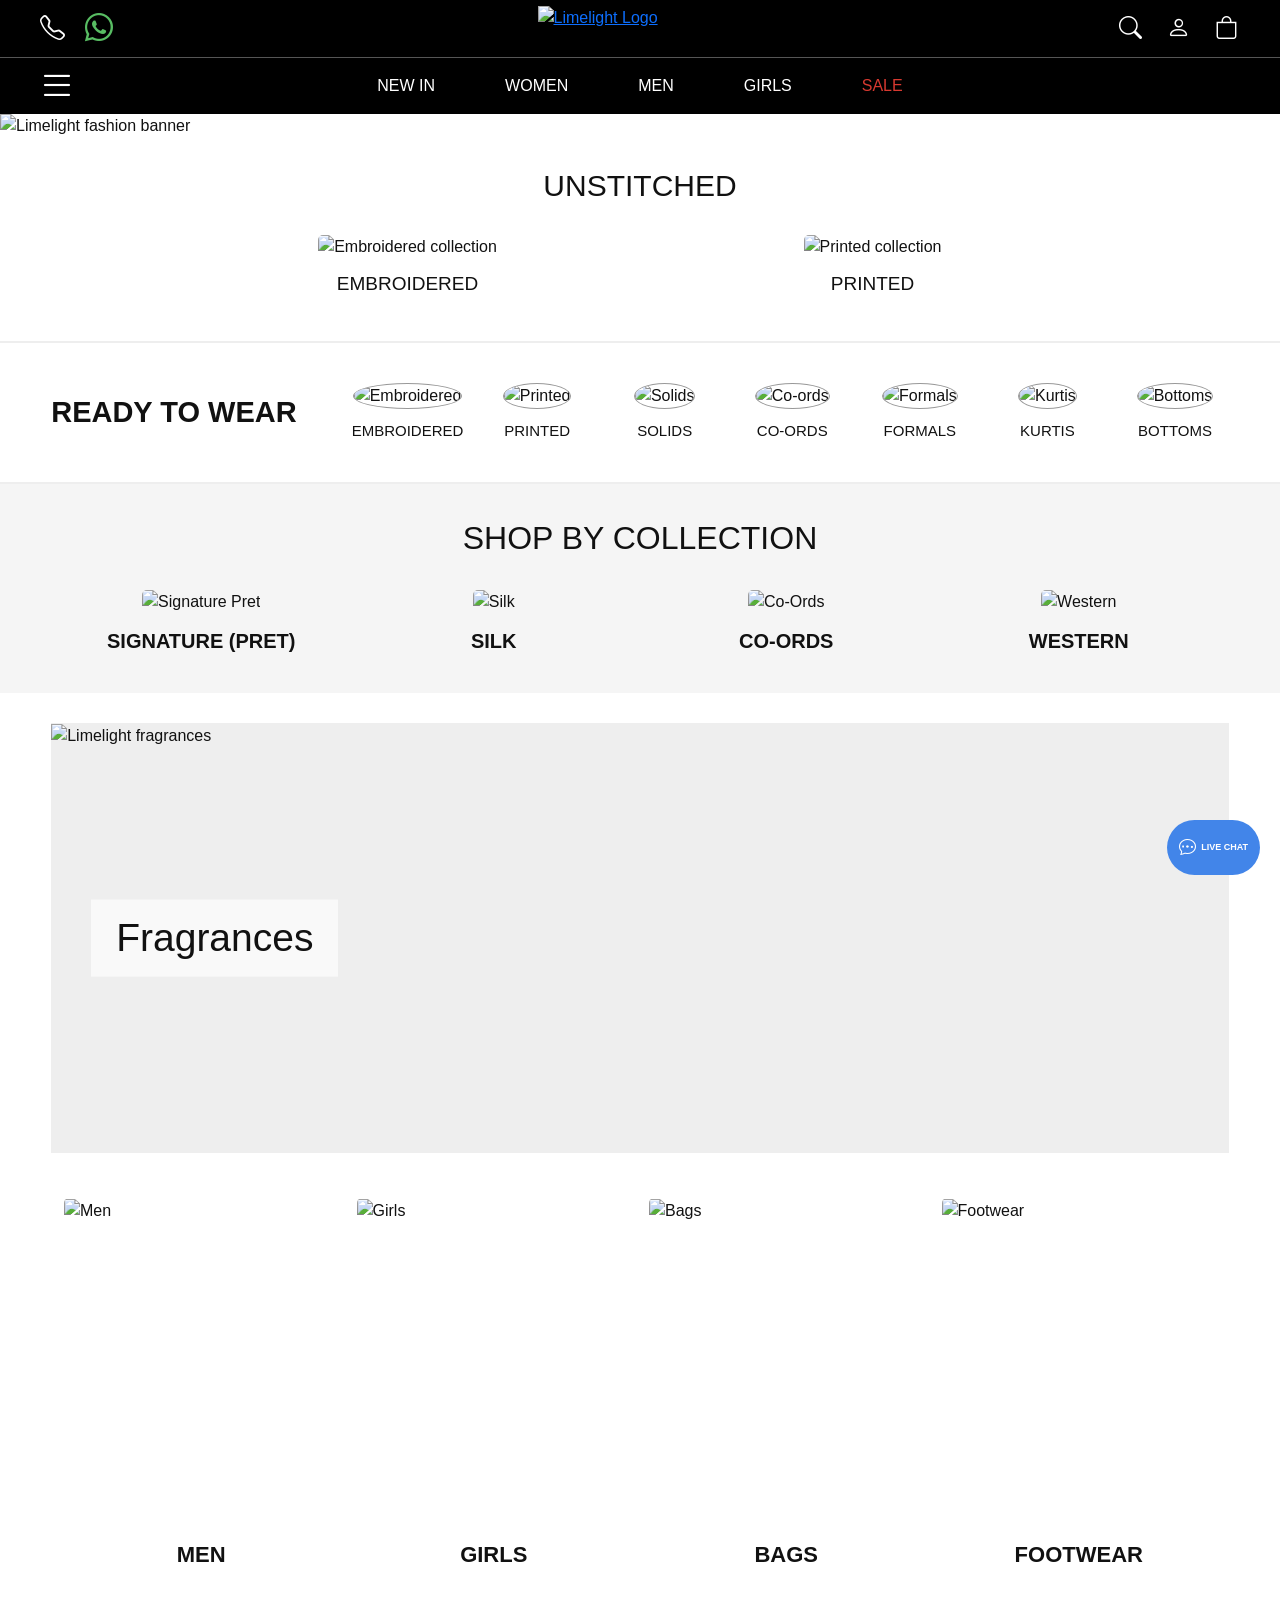
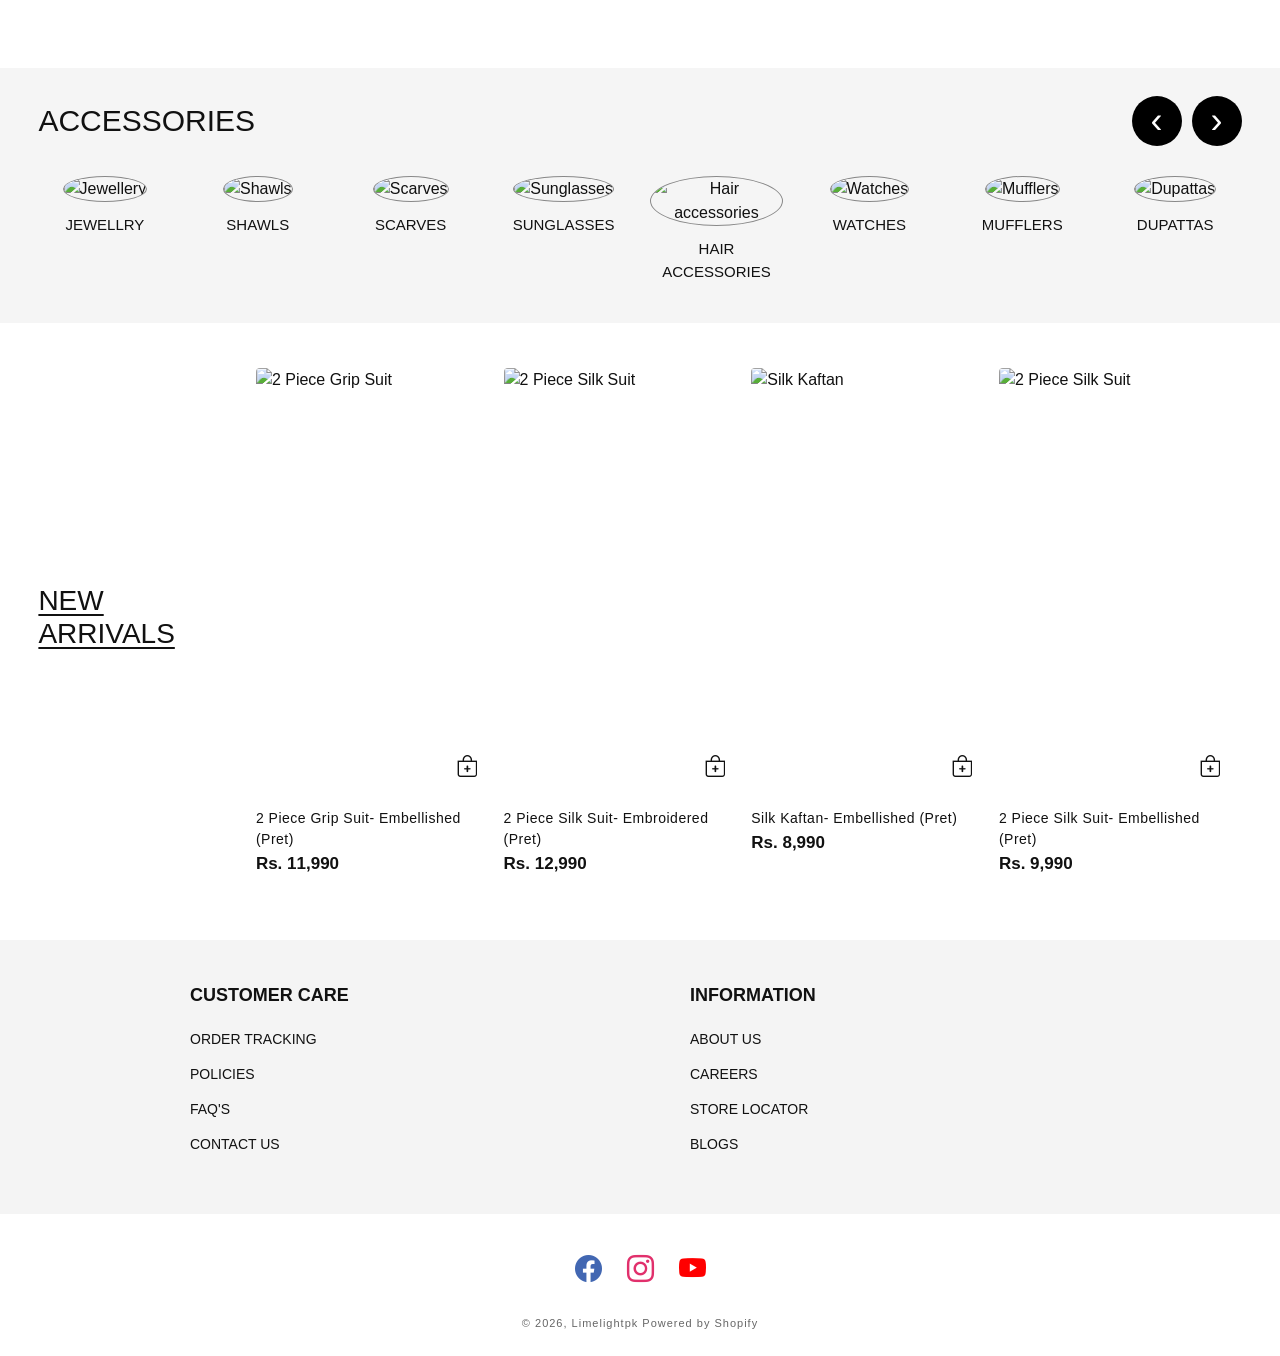
==== midterm/index.html @ 1a73f643 "midterm: baseline copy" ====
<!DOCTYPE html>
<html lang="en">
<head>
<meta charset="UTF-8">
<meta name="viewport" content="width=device-width, initial-scale=1.0">

<title>Limelight Online Clothing</title>

<link href="https://cdn.jsdelivr.net/npm/bootstrap@5.3.3/dist/css/bootstrap.min.css" rel="stylesheet">
<link href="https://cdn.jsdelivr.net/npm/bootstrap-icons@1.11.3/font/bootstrap-icons.css" rel="stylesheet">
<link rel="stylesheet" href="style.css">
</head>

<body>

<header>

<div class="top-header">

<div class="left-icons">
<i class="bi bi-telephone"></i>
<i class="bi bi-whatsapp whatsapp"></i>
</div>

<a href="index.html">
<img src="images/logo.svg" class="logo" alt="Limelight Logo">
</a>

<div class="right-icons">
<i class="bi bi-search"></i>
<i class="bi bi-person"></i>
<i class="bi bi-bag"></i>
</div>

</div>

<nav class="navbar navbar-expand-md navbar-dark main-navbar">
<div class="container-fluid">

<div class="side-menu-icon">
    <i class="bi bi-list"></i>
</div>

<div class="collapse navbar-collapse justify-content-center" id="mainMenu">
<ul class="navbar-nav">

<li class="nav-item">
<a class="nav-link" href="#new-arrivals">NEW IN</a>
</li>

<li class="nav-item">
<a class="nav-link" href="#collections">WOMEN</a>
</li>

<li class="nav-item">
<a class="nav-link" href="#categories">MEN</a>
</li>

<li class="nav-item">
<a class="nav-link" href="#categories">GIRLS</a>
</li>

<li class="nav-item">
<a class="nav-link sale" href="#new-arrivals">SALE</a>
</li>

</ul>
</div>

</div>
</nav>

</header>


<main>

<section class="hero">
<img src="images/banner.jpg" alt="Limelight fashion banner">
</section>


<section class="unstitched">

<h1>UNSTITCHED</h1>

<div class="unstitched-grid">

<div class="unstitched-item">
<img src="images/collection1.png" alt="Embroidered collection">
<h2>EMBROIDERED</h2>
</div>

<div class="unstitched-item">
<img src="images/collection2.png" alt="Printed collection">
<h2>PRINTED</h2>
</div>

</div>

</section>


<section class="ready">

<h1>READY TO WEAR</h1>

<div class="round-list">

<div class="round-item">
<img src="images/product1.jpg" alt="Embroidered">
<p>EMBROIDERED</p>
</div>

<div class="round-item">
<img src="images/product2.jpg" alt="Printed">
<p>PRINTED</p>
</div>

<div class="round-item">
<img src="images/product3.jpg" alt="Solids">
<p>SOLIDS</p>
</div>

<div class="round-item">
<img src="images/product4.jpg" alt="Co-ords">
<p>CO-ORDS</p>
</div>

<div class="round-item">
<img src="images/product5.jpg" alt="Formals">
<p>FORMALS</p>
</div>

<div class="round-item">
<img src="images/product6.jpg" alt="Kurtis">
<p>KURTIS</p>
</div>

<div class="round-item">
<img src="images/product7.jpg" alt="Bottoms">
<p>BOTTOMS</p>
</div>

</div>

</section>


<section class="collections" id="collections">

<h1>SHOP BY COLLECTION</h1>

<div class="collection-grid">

<div class="collection-card">
<img src="images/collection1.png" alt="Signature Pret">
<h2>SIGNATURE (PRET)</h2>
</div>

<div class="collection-card">
<img src="images/collection2.png" alt="Silk">
<h2>SILK</h2>
</div>

<div class="collection-card">
<img src="images/collection3.png" alt="Co-Ords">
<h2>CO-ORDS</h2>
</div>

<div class="collection-card">
<img src="images/collection4.png" alt="Western">
<h2>WESTERN</h2>
</div>

</div>

</section>


<section class="fragrance">

<div class="fragrance-box">
<img src="images/banner.jpg" alt="Limelight fragrances">
<h1>Fragrances</h1>
</div>

</section>


<section class="categories" id="categories">

<div class="category-grid">

<div class="category-card">
<img src="images/product5.jpg" alt="Men">
<span>MEN</span>
</div>

<div class="category-card">
<img src="images/product6.jpg" alt="Girls">
<span>GIRLS</span>
</div>

<div class="category-card">
<img src="images/product7.jpg" alt="Bags">
<span>BAGS</span>
</div>

<div class="category-card">
<img src="images/product8.jpg" alt="Footwear">
<span>FOOTWEAR</span>
</div>

</div>

</section>


<section class="accessories">

<div class="accessory-title">

<h1>ACCESSORIES</h1>

<div class="arrow-buttons">
<span>‹</span>
<span>›</span>
</div>

</div>

<div class="accessory-list">

<div class="accessory-item">
<img src="images/product1.jpg" alt="Jewellery">
<p>JEWELLRY</p>
</div>

<div class="accessory-item">
<img src="images/product2.jpg" alt="Shawls">
<p>SHAWLS</p>
</div>

<div class="accessory-item">
<img src="images/product3.jpg" alt="Scarves">
<p>SCARVES</p>
</div>

<div class="accessory-item">
<img src="images/product4.jpg" alt="Sunglasses">
<p>SUNGLASSES</p>
</div>

<div class="accessory-item">
<img src="images/product5.jpg" alt="Hair accessories">
<p>HAIR ACCESSORIES</p>
</div>

<div class="accessory-item">
<img src="images/product6.jpg" alt="Watches">
<p>WATCHES</p>
</div>

<div class="accessory-item">
<img src="images/product7.jpg" alt="Mufflers">
<p>MUFFLERS</p>
</div>

<div class="accessory-item">
<img src="images/product8.jpg" alt="Dupattas">
<p>DUPATTAS</p>
</div>

</div>

</section>


<section class="new-arrivals" id="new-arrivals">

<div class="arrival-heading">
<h1>NEW ARRIVALS</h1>
</div>

<div class="arrival-products">

<a href="product.html" class="product-link">
<div class="product-card">

<div class="product-image">
<img src="images/product1.jpg" alt="2 Piece Grip Suit">
<span class="mini-bag">
<i class="bi bi-bag-plus"></i>
</span>
</div>

<p>2 Piece Grip Suit- Embellished (Pret)</p>
<h3>Rs. 11,990</h3>

</div>
</a>


<a href="product.html" class="product-link">
<div class="product-card">

<div class="product-image">
<img src="images/product2.jpg" alt="2 Piece Silk Suit">
<span class="mini-bag">
<i class="bi bi-bag-plus"></i>
</span>
</div>

<p>2 Piece Silk Suit- Embroidered (Pret)</p>
<h3>Rs. 12,990</h3>

</div>
</a>


<a href="product.html" class="product-link">
<div class="product-card">

<div class="product-image">
<img src="images/product3.jpg" alt="Silk Kaftan">
<span class="mini-bag">
<i class="bi bi-bag-plus"></i>
</span>
</div>

<p>Silk Kaftan- Embellished (Pret)</p>
<h3>Rs. 8,990</h3>

</div>
</a>


<a href="product.html" class="product-link">
<div class="product-card">

<div class="product-image">
<img src="images/product4.jpg" alt="2 Piece Silk Suit">
<span class="mini-bag">
<i class="bi bi-bag-plus"></i>
</span>
</div>

<p>2 Piece Silk Suit- Embellished (Pret)</p>
<h3>Rs. 9,990</h3>

</div>
</a>

</div>

</section>

</main>


<footer>

<div class="footer-main">

<div class="footer-grid">

<div class="footer-column">

<h3>CUSTOMER CARE</h3>

<a href="#">ORDER TRACKING</a>
<a href="#">POLICIES</a>
<a href="#">FAQ'S</a>
<a href="#">CONTACT US</a>

</div>


<div class="footer-column">

<h3>INFORMATION</h3>

<a href="#">ABOUT US</a>
<a href="#">CAREERS</a>
<a href="#">STORE LOCATOR</a>
<a href="#">BLOGS</a>

</div>

</div>

</div>


<div class="footer-bottom">

<div class="social-icons">

<i class="bi bi-facebook"></i>
<i class="bi bi-instagram"></i>
<i class="bi bi-youtube"></i>

</div>

<p>© 2026, Limelightpk Powered by Shopify</p>

</div>

</footer>


<div class="live-chat">
<i class="bi bi-chat-dots"></i>
<span>LIVE CHAT</span>
</div>


<script src="https://cdn.jsdelivr.net/npm/bootstrap@5.3.3/dist/js/bootstrap.bundle.min.js"></script>

</body>
</html>
---- midterm/style.css ----
* {
box-sizing: border-box;
}

html {
scroll-behavior: smooth;
}

body {
margin: 0;
padding: 0;
font-family: Arial, Helvetica, sans-serif;
color: #111;
background: white;
}

img {
max-width: 100%;
}

.top-header {
height: 58px;
background: #000;
border-bottom: 1px solid #555;
display: flex;
justify-content: center;
align-items: center;
position: relative;
}

.logo {
width: 205px;
height: 46px;
object-fit: contain;
display: block;
}

.left-icons {
position: absolute;
left: 40px;
display: flex;
align-items: center;
gap: 20px;
}

.left-icons i {
color: white;
font-size: 25px;
}

.left-icons .whatsapp {
color: #58bd63;
font-size: 28px;
}

.right-icons {
position: absolute;
right: 42px;
display: flex;
align-items: center;
gap: 25px;
}

.right-icons i {
color: white;
font-size: 23px;
}

.main-navbar {
background: black;
padding: 0;
min-height: 55px;
}

.main-navbar .container-fluid {
min-height: 55px;
}

.main-navbar .navbar-nav {
gap: 38px;
}

.main-navbar .nav-link {
color: white;
font-size: 16px;
padding: 16px 16px !important;
}

.main-navbar .nav-link:hover {
color: #ccc;
}

.main-navbar .sale {
color: #d83930 !important;
}

.navbar-toggler {
border: none;
box-shadow: none !important;
}

.hero {
width: 100%;
overflow: hidden;
}

.hero img {
width: 100%;
height: auto;
max-height: 500px;
object-fit: cover;
display: block;
}

.unstitched {
padding: 30px 20px 45px;
text-align: center;
background: white;
border-bottom: 2px solid #eee;
}

.unstitched h1 {
font-size: 30px;
font-weight: 500;
margin: 0 0 30px;
}

.unstitched-grid {
max-width: 900px;
margin: auto;
display: grid;
grid-template-columns: repeat(2, 1fr);
gap: 30px;
}

.unstitched-item img {
width: 100%;
height: 350px;
object-fit: cover;
border-radius: 5px;
}

.unstitched-item h2 {
font-size: 19px;
font-weight: 400;
margin: 14px 0 0;
}

.ready {
padding: 40px 4%;
display: flex;
align-items: center;
gap: 55px;
border-bottom: 2px solid #eee;
}

.ready h1 {
font-size: 29px;
font-weight: 600;
white-space: nowrap;
margin: 0;
}

.round-list {
display: flex;
justify-content: space-between;
align-items: flex-start;
gap: 20px;
width: 100%;
}

.round-item {
flex: 1;
text-align: center;
}

.round-item img {
width: 125px;
height: 125px;
border-radius: 50%;
border: 1px solid #999;
object-fit: cover;
}

.round-item p {
font-size: 15px;
margin: 11px 0 0;
white-space: nowrap;
}

.collections {
background: #f5f5f5;
padding: 35px 5% 40px;
}

.collections > h1 {
text-align: center;
font-size: 32px;
font-weight: 500;
margin: 0 0 32px;
}

.collection-grid {
max-width: 1500px;
margin: auto;
display: grid;
grid-template-columns: repeat(4,1fr);
gap: 18px;
}

.collection-card {
text-align: center;
}

.collection-card img {
width: 100%;
height: 390px;
object-fit: cover;
border-radius: 5px;
}

.collection-card h2 {
font-size: 20px;
font-weight: 600;
margin: 15px 0 0;
}

.fragrance {
padding: 30px 4%;
}

.fragrance-box {
height: 430px;
position: relative;
overflow: hidden;
background: #eee;
}

.fragrance-box img {
width: 100%;
height: 100%;
object-fit: cover;
}

.fragrance-box h1 {
position: absolute;
left: 40px;
top: 50%;
transform: translateY(-50%);
font-size: 39px;
font-weight: 500;
background: rgba(255,255,255,.65);
padding: 15px 25px;
margin: 0;
}

.categories {
padding: 15px 5% 40px;
}

.category-grid {
max-width: 1500px;
margin: auto;
display: grid;
grid-template-columns: repeat(4,1fr);
gap: 18px;
}

.category-card {
height: 430px;
position: relative;
overflow: hidden;
border-radius: 5px;
}

.category-card img {
width: 100%;
height: 100%;
object-fit: cover;
}

.category-card span {
position: absolute;
bottom: 45px;
left: 50%;
transform: translateX(-50%);
background: white;
min-width: 130px;
text-align: center;
padding: 12px 18px;
border-radius: 4px;
font-size: 22px;
font-weight: 600;
}

.accessories {
padding: 28px 3% 40px;
background: #f5f5f5;
}

.accessory-title {
display: flex;
justify-content: space-between;
align-items: center;
margin-bottom: 30px;
}

.accessory-title h1 {
font-size: 30px;
font-weight: 500;
margin: 0;
}

.arrow-buttons {
display: flex;
gap: 10px;
}

.arrow-buttons span {
width: 50px;
height: 50px;
border-radius: 50%;
background: black;
color: white;
display: flex;
justify-content: center;
align-items: center;
font-size: 36px;
}

.accessory-list {
display: flex;
justify-content: space-between;
gap: 20px;
}

.accessory-item {
flex: 1;
text-align: center;
min-width: 0;
}

.accessory-item img {
width: 125px;
height: 125px;
border-radius: 50%;
border: 1px solid #888;
object-fit: cover;
}

.accessory-item p {
font-size: 15px;
margin: 12px 0 0;
}

.new-arrivals {
padding: 45px 3% 65px;
display: flex;
align-items: center;
gap: 25px;
}

.arrival-heading {
width: 16%;
flex-shrink: 0;
}

.arrival-heading h1 {
font-size: 28px;
font-weight: 500;
text-decoration: underline;
text-underline-offset: 4px;
}

.arrival-products {
width: 84%;
display: grid;
grid-template-columns: repeat(4,1fr);
gap: 5px;
}

.product-link {
color: #111;
text-decoration: none;
}

.product-card {
height: 100%;
}

.product-image {
position: relative;
}

.product-image img {
width: 100%;
height: 430px;
object-fit: cover;
display: block;
border-radius: 4px;
}

.mini-bag {
position: absolute;
right: 10px;
bottom: 10px;
width: 43px;
height: 43px;
border-radius: 50%;
background: white;
display: flex;
justify-content: center;
align-items: center;
font-size: 22px;
}

.product-card p {
font-size: 14px;
letter-spacing: .5px;
margin: 10px 0 4px;
}

.product-card h3 {
font-size: 17px;
font-weight: bold;
margin: 0;
}

.footer-main {
background: #f4f4f4;
padding: 45px 0;
}

.footer-grid {
max-width: 900px;
margin: auto;
display: grid;
grid-template-columns: repeat(2,1fr);
gap: 100px;
}

.footer-column h3 {
font-size: 18px;
font-weight: bold;
margin-bottom: 23px;
}

.footer-column a {
display: block;
text-decoration: none;
color: #111;
font-size: 14px;
margin-bottom: 14px;
}

.footer-bottom {
text-align: center;
padding: 35px 0 25px;
}

.social-icons {
display: flex;
justify-content: center;
gap: 25px;
margin-bottom: 25px;
}

.social-icons i {
font-size: 27px;
}

.social-icons .bi-facebook {
color: #4267b2;
}

.social-icons .bi-instagram {
color: #e1306c;
}

.social-icons .bi-youtube {
color: #f00;
}

.footer-bottom p {
font-size: 11px;
letter-spacing: 1px;
color: #666;
margin: 0;
}

.live-chat {
position: fixed;
right: 20px;
bottom: 25px;
height: 55px;
min-width: 78px;
padding: 0 12px;
border-radius: 30px;
background: #4285e9;
color: white;
display: flex;
justify-content: center;
align-items: center;
gap: 5px;
font-size: 9px;
font-weight: bold;
z-index: 20;
}

.live-chat i {
font-size: 17px;
}

.product-page {
padding: 15px 0 55px;
}

.product-page-container {
width: 96%;
max-width: 1550px;
margin: auto;
}

.breadcrumb-area {
display: flex;
align-items: center;
gap: 9px;
font-size: 13px;
margin-bottom: 18px;
}

.breadcrumb-area a {
text-decoration: none;
color: #111;
}

.product-layout {
display: grid;
grid-template-columns: 24% 42% 34%;
gap: 20px;
}

.thumbnail-grid {
display: grid;
grid-template-columns: repeat(4,1fr);
gap: 8px;
}

.thumbnail-grid img {
width: 100%;
height: 80px;
object-fit: cover;
border-radius: 7px;
}

.description {
margin-top: 20px;
}

.description h2 {
display: inline-block;
font-size: 21px;
border-bottom: 1px solid #111;
margin-bottom: 12px;
}

.description h3 {
font-size: 15px;
font-weight: bold;
}

.description p {
font-size: 14px;
line-height: 1.7;
}

.main-product-image img {
width: 100%;
max-height: 720px;
object-fit: cover;
display: block;
}

.product-info {
padding: 0 20px;
}

.product-info h1 {
font-size: 26px;
font-weight: 400;
line-height: 1.4;
margin-bottom: 20px;
}

.price-row {
display: flex;
justify-content: space-between;
align-items: center;
margin-bottom: 28px;
}

.price-row h2 {
font-size: 20px;
font-weight: bold;
margin: 0;
}

.price-row span {
font-size: 12px;
color: #c8342d;
font-weight: bold;
}

.label {
font-size: 13px;
color: #555;
}

.sizes {
display: flex;
gap: 10px;
margin-bottom: 20px;
}

.size-button {
width: 48px;
height: 38px;
border: 1px solid #777;
background: white;
border-radius: 9px;
font-size: 12px;
}

.size-button.active {
background: #171717;
color: white;
}

.quantity-area {
display: flex;
justify-content: space-between;
align-items: flex-end;
margin-bottom: 30px;
}

.quantity-label {
font-size: 13px;
font-weight: bold;
}

.quantity-box {
display: flex;
border: 1px solid #777;
border-radius: 9px;
overflow: hidden;
}

.quantity-box button {
width: 38px;
height: 35px;
border: 0;
background: white;
font-size: 19px;
}

.quantity-box span {
width: 65px;
height: 35px;
display: flex;
justify-content: center;
align-items: center;
border-left: 1px solid #777;
border-right: 1px solid #777;
}

.size-guide {
color: #111;
font-weight: bold;
font-size: 14px;
}

.add-cart-button {
width: 100%;
height: 52px;
background: #1d1d1d;
color: white;
border: 0;
border-radius: 9px;
font-size: 14px;
letter-spacing: 1px;
}

.product-extra {
margin-top: 25px;
}

.product-extra div {
padding: 18px 0;
border-top: 1px solid #ddd;
display: flex;
justify-content: space-between;
font-size: 14px;
}

.product-extra div:last-child {
border-bottom: 1px solid #ddd;
}


@media (max-width: 1100px) {

.ready {
display: block;
}

.ready h1 {
text-align: center;
margin-bottom: 28px;
}

.round-list {
overflow-x: auto;
justify-content: flex-start;
}

.round-item {
min-width: 130px;
}

.accessory-list {
overflow-x: auto;
justify-content: flex-start;
}

.accessory-item {
min-width: 130px;
}

.product-layout {
grid-template-columns: 25% 45% 30%;
}

}


@media (max-width: 767px) {

.top-header {
height: 55px;
}

.logo {
width: 140px;
}

.left-icons {
left: 12px;
gap: 10px;
}

.left-icons i {
font-size: 18px;
}

.left-icons .whatsapp {
font-size: 22px;
}

.right-icons {
right: 13px;
gap: 13px;
}

.right-icons i {
font-size: 18px;
}

.main-navbar {
min-height: 48px;
}

.navbar-toggler {
margin-left: 8px;
}

.main-navbar .navbar-nav {
gap: 0;
padding: 10px 15px;
}

.main-navbar .nav-link {
padding: 9px !important;
}

.hero img {
max-height: 350px;
}

.unstitched h1,
.collections > h1,
.accessory-title h1 {
font-size: 23px;
}

.unstitched-grid {
gap: 12px;
}

.unstitched-item img {
height: 230px;
}

.unstitched-item h2 {
font-size: 14px;
}

.ready {
padding: 30px 15px;
}

.ready h1 {
font-size: 23px;
}

.round-item img {
width: 105px;
height: 105px;
}

.round-item p {
font-size: 12px;
}

.collection-grid {
grid-template-columns: repeat(2,1fr);
gap: 15px;
}

.collection-card img {
height: 280px;
}

.collection-card h2 {
font-size: 14px;
}

.fragrance {
padding: 20px 12px;
}

.fragrance-box {
height: 250px;
}

.fragrance-box h1 {
left: 18px;
font-size: 25px;
}

.category-grid {
grid-template-columns: repeat(2,1fr);
}

.category-card {
height: 280px;
}

.category-card span {
bottom: 25px;
font-size: 15px;
min-width: 90px;
padding: 9px;
}

.accessories {
padding: 25px 15px 35px;
}

.arrow-buttons span {
width: 38px;
height: 38px;
font-size: 27px;
}

.accessory-item img {
width: 105px;
height: 105px;
}

.accessory-item p {
font-size: 12px;
}

.new-arrivals {
display: block;
padding: 35px 12px 45px;
}

.arrival-heading {
width: 100%;
}

.arrival-heading h1 {
font-size: 23px;
text-align: center;
margin-bottom: 25px;
}

.arrival-products {
width: 100%;
grid-template-columns: repeat(2,1fr);
gap: 15px;
}

.product-image img {
height: 310px;
}

.product-card p {
font-size: 12px;
}

.product-card h3 {
font-size: 14px;
}

.footer-grid {
width: 90%;
gap: 30px;
}

.footer-column h3 {
font-size: 14px;
}

.footer-column a {
font-size: 11px;
}

.product-layout {
display: block;
}

.product-left {
margin-top: 25px;
}

.main-product-image {
margin-top: 20px;
}

.product-info {
padding: 25px 0;
}

.product-info h1 {
font-size: 22px;
}

.thumbnail-grid img {
height: 90px;
}

}


@media (max-width: 420px) {

.logo {
width: 115px;
}

.right-icons {
gap: 9px;
}

.hero img {
max-height: 270px;
}

.unstitched-item img {
height: 190px;
}

.collection-card img {
height: 230px;
}

.category-card {
height: 235px;
}

.product-image img {
height: 270px;
}

.footer-grid {
gap: 20px;
}

.footer-column h3 {
font-size: 12px;
}

.footer-column a {
font-size: 10px;
}

}

.side-menu-icon {
    position: absolute;
    left: 38px;
    top: 50%;
    transform: translateY(-50%);
    color: white;
    cursor: pointer;
    z-index: 5;
}

.side-menu-icon i {
    font-size: 38px;
    line-height: 1;
}

.main-navbar {
    position: relative;
}

@media (max-width: 768px) {

    .side-menu-icon {
        left: 18px;
    }

    .side-menu-icon i {
        font-size: 34px;
    }

}
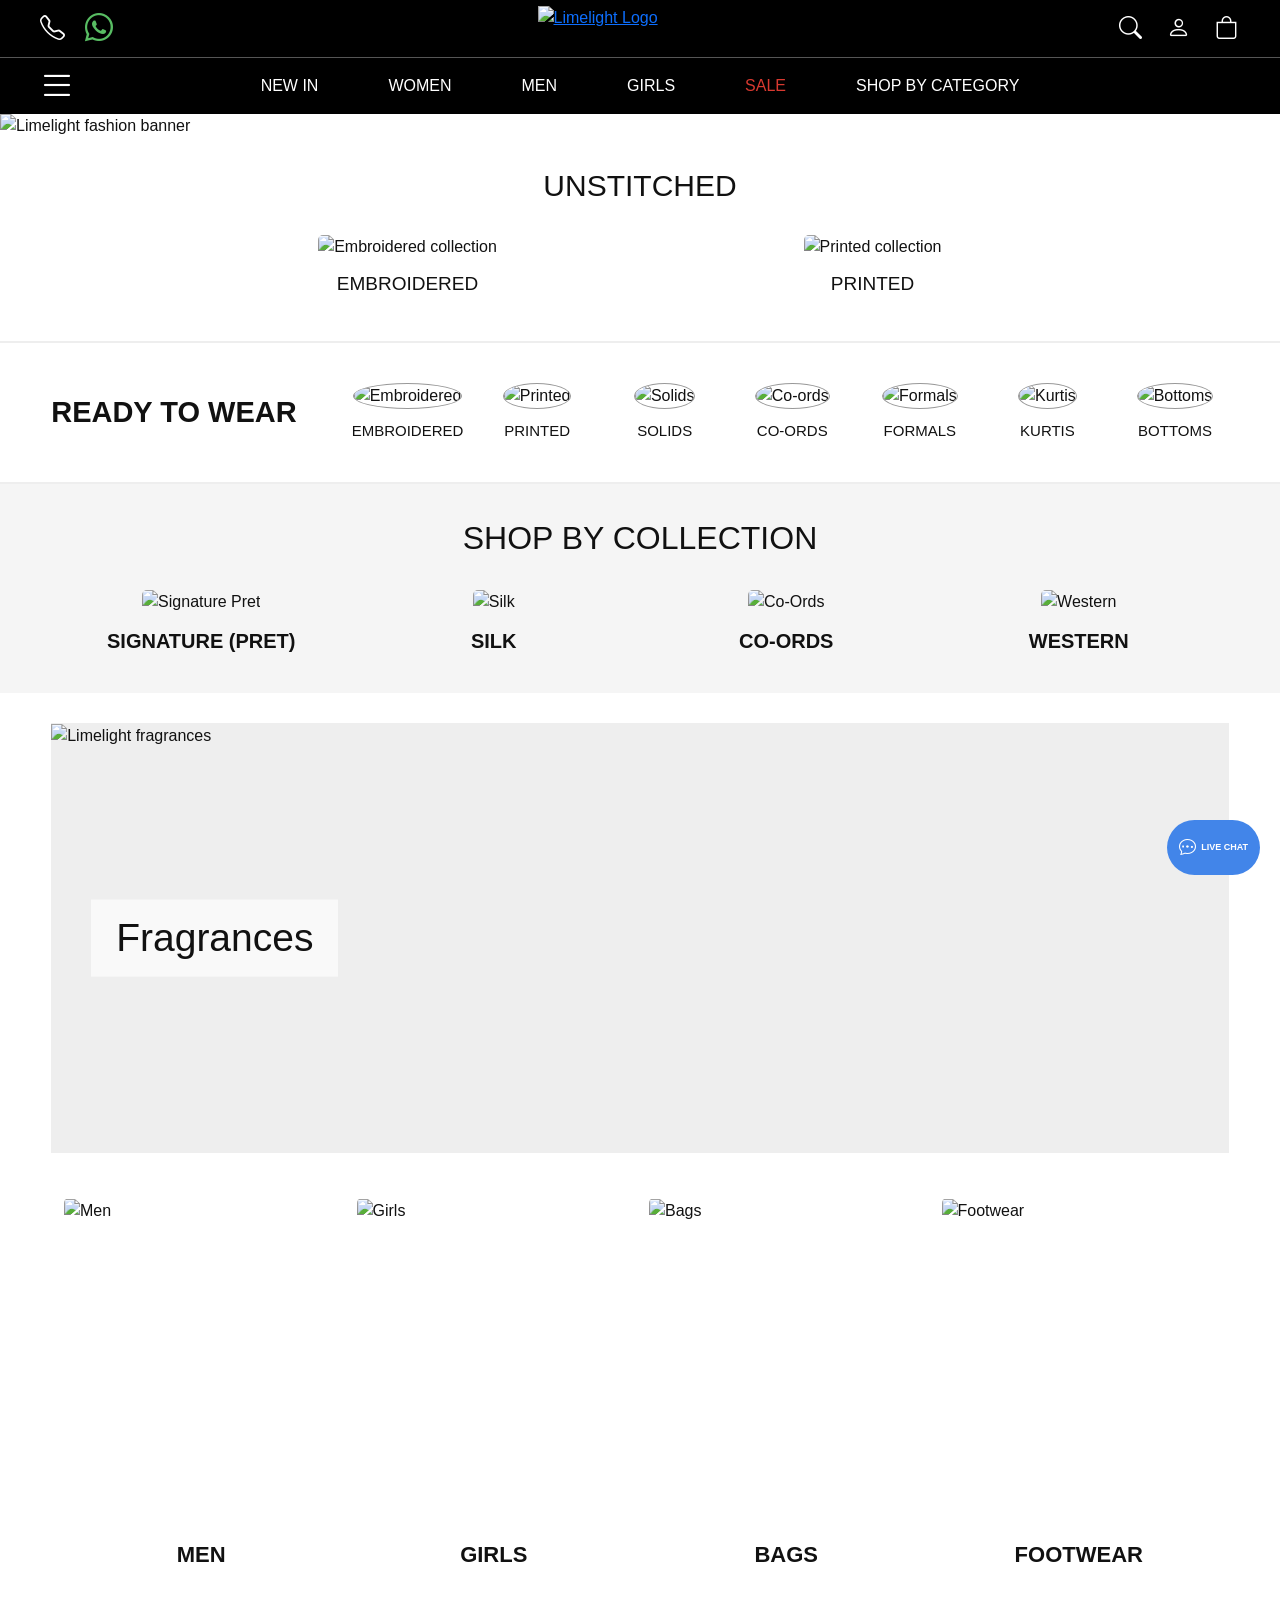
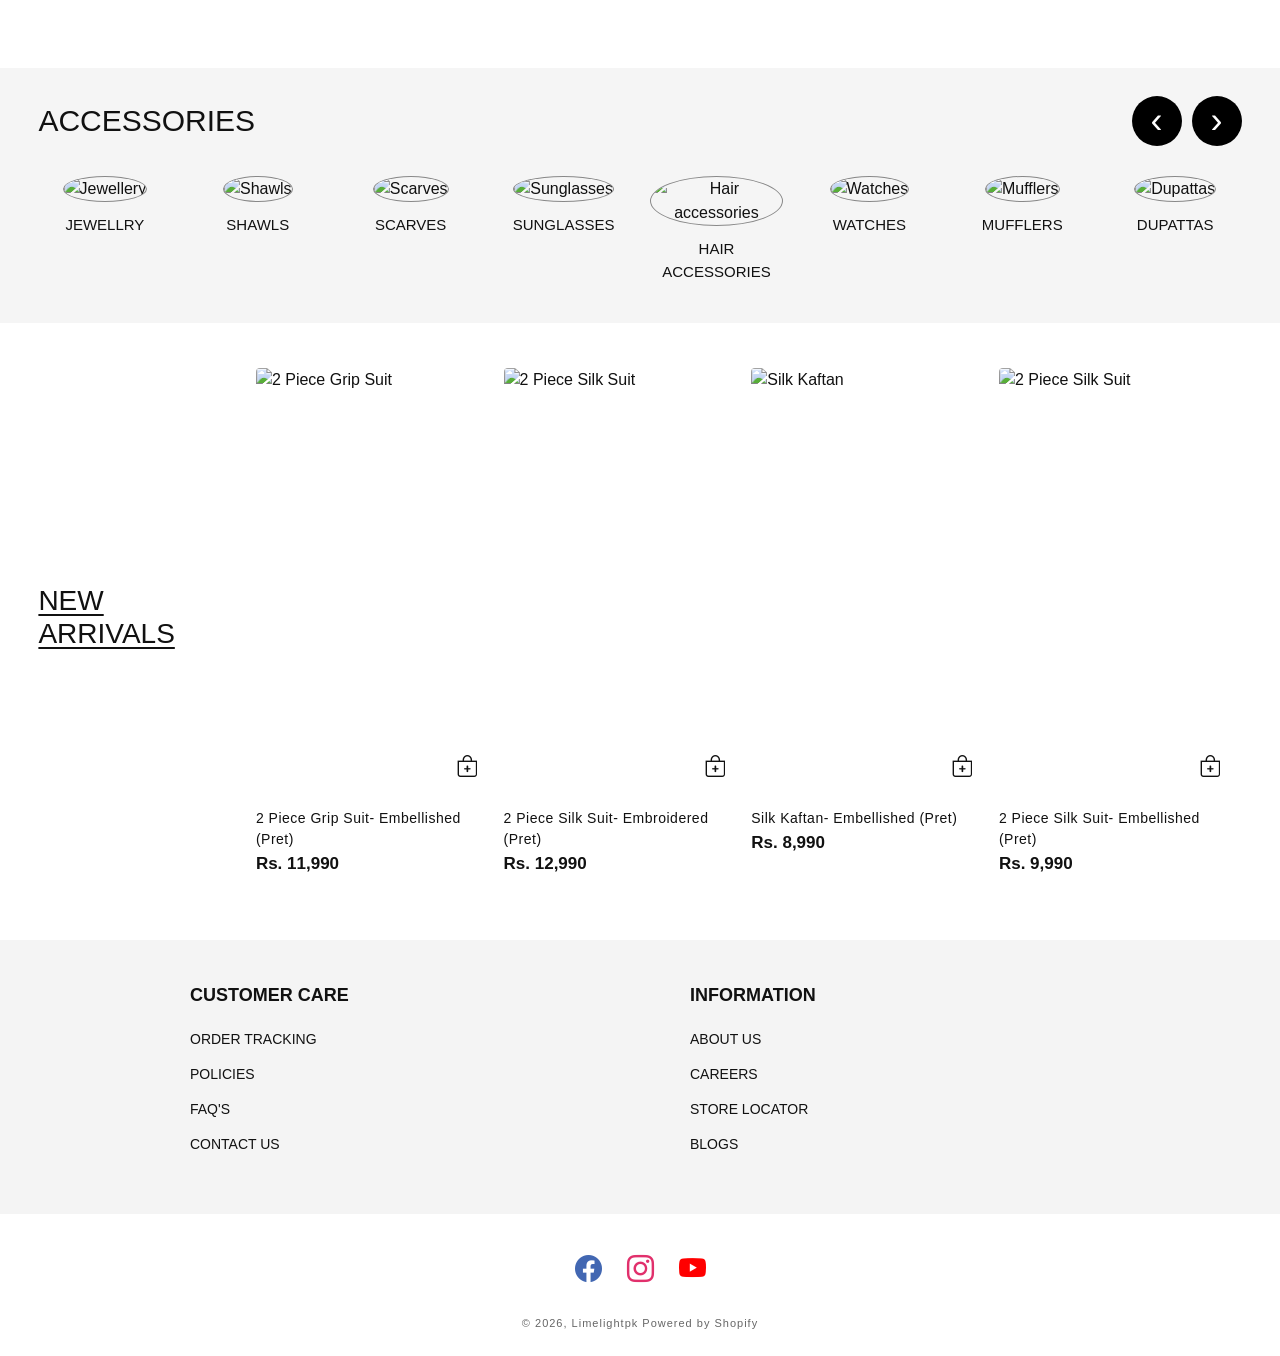
==== commit a3e1f9c1: "TASK 1 MEGA MENU" ====
--- a/midterm/index.html
+++ b/midterm/index.html
@@ -63,12 +63,98 @@
 <li class="nav-item">
 <a class="nav-link sale" href="#new-arrivals">SALE</a>
 </li>
+<li class="nav-item shop-menu">
+    <a class="nav-link shop-link" href="#">SHOP BY CATEGORY</a>
+
+    <div class="mega-menu">
+
+        <div class="mega-column">
+            <h3>WOMEN</h3>
+            <ul>
+                <li><a href="#">Unstitched</a></li>
+                <li><a href="#">Ready to Wear</a></li>
+                <li><a href="#">Western</a></li>
+                <li><a href="#">Formals</a></li>
+            </ul>
+        </div>
+
+        <div class="mega-column">
+            <h3>MEN</h3>
+            <ul>
+                <li><a href="#">Kurtas</a></li>
+                <li><a href="#">Shirts</a></li>
+                <li><a href="#">Trousers</a></li>
+                <li><a href="#">Waistcoats</a></li>
+            </ul>
+        </div>
+
+        <div class="mega-column">
+            <h3>GIRLS</h3>
+            <ul>
+                <li><a href="#">Dresses</a></li>
+                <li><a href="#">Kurtas</a></li>
+                <li><a href="#">Tops</a></li>
+                <li><a href="#">Bottoms</a></li>
+            </ul>
+        </div>
+
+        <div class="mega-column">
+            <h3>ACCESSORIES</h3>
+            <ul>
+                <li><a href="#">Bags</a></li>
+                <li><a href="#">Jewellery</a></li>
+                <li><a href="#">Scarves</a></li>
+                <li><a href="#">Footwear</a></li>
+            </ul>
+        </div>
+
+    </div>
+</li>
+
+
 
 </ul>
 </div>
 
 </div>
 </nav>
+<div class="mobile-categories">
+
+    <h2>SHOP BY CATEGORY</h2>
+
+    <details>
+        <summary>WOMEN</summary>
+        <a href="#">Unstitched</a>
+        <a href="#">Ready to Wear</a>
+        <a href="#">Western</a>
+        <a href="#">Formals</a>
+    </details>
+
+    <details>
+        <summary>MEN</summary>
+        <a href="#">Kurtas</a>
+        <a href="#">Shirts</a>
+        <a href="#">Trousers</a>
+        <a href="#">Waistcoats</a>
+    </details>
+
+    <details>
+        <summary>GIRLS</summary>
+        <a href="#">Dresses</a>
+        <a href="#">Kurtas</a>
+        <a href="#">Tops</a>
+        <a href="#">Bottoms</a>
+    </details>
+
+    <details>
+        <summary>ACCESSORIES</summary>
+        <a href="#">Bags</a>
+        <a href="#">Jewellery</a>
+        <a href="#">Scarves</a>
+        <a href="#">Footwear</a>
+    </details>
+
+</div>
 
 </header>
 
--- a/midterm/style.css
+++ b/midterm/style.css
@@ -1038,3 +1038,83 @@
     }
 
 }
+.shop-menu {
+    position: static;
+}
+
+.mega-menu {
+    display: none;
+    position: absolute;
+    left: 0;
+    top: 100%;
+    width: 100%;
+    background: white;
+    padding: 30px 50px;
+    grid-template-columns: repeat(4, 1fr);
+    gap: 30px;
+    z-index: 1000;
+    box-shadow: 0 5px 10px #999;
+}
+
+.shop-menu:hover .mega-menu,
+.shop-menu:focus-within .mega-menu {
+    display: grid;
+}
+
+.mega-column h3 {
+    font-size: 18px;
+    color: hsl(70, 70%, 45%);
+}
+
+.mega-column ul {
+    list-style: none;
+    padding: 0;
+}
+
+.mega-column li {
+    margin: 10px 0;
+}
+
+.mega-column a {
+    color: black;
+    text-decoration: none;
+}
+
+.mobile-categories {
+    display: none;
+}
+
+@media (max-width: 609px) {
+
+    .shop-menu {
+        display: none;
+    }
+
+    .mobile-categories {
+        display: block;
+        background: white;
+        padding: 15px;
+    }
+
+    .mobile-categories h2 {
+        font-size: 18px;
+        color: hsl(70, 70%, 45%);
+    }
+
+    .mobile-categories details {
+        padding: 10px 0;
+        border-bottom: 1px solid #ccc;
+    }
+
+    .mobile-categories summary {
+        font-weight: bold;
+        cursor: pointer;
+    }
+
+    .mobile-categories a {
+        display: block;
+        padding: 7px 15px;
+        color: black;
+        text-decoration: none;
+    }
+}
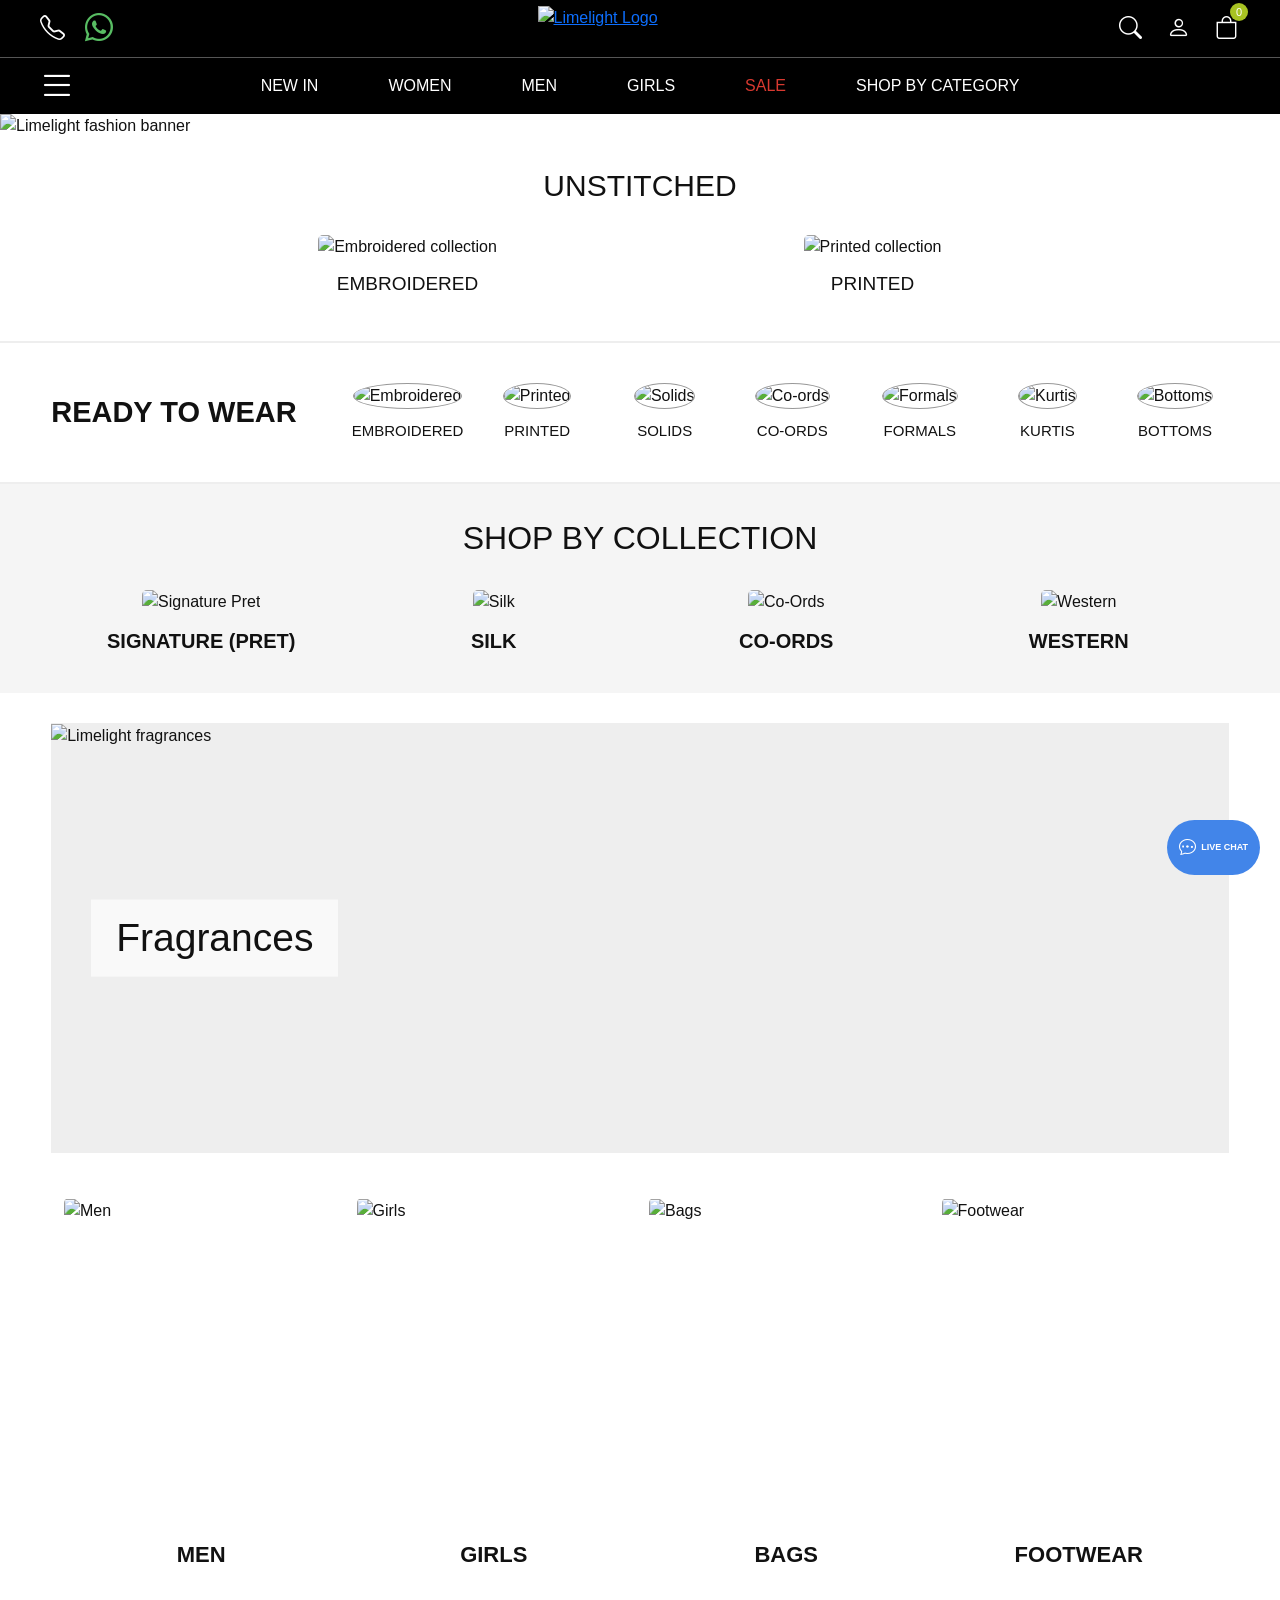
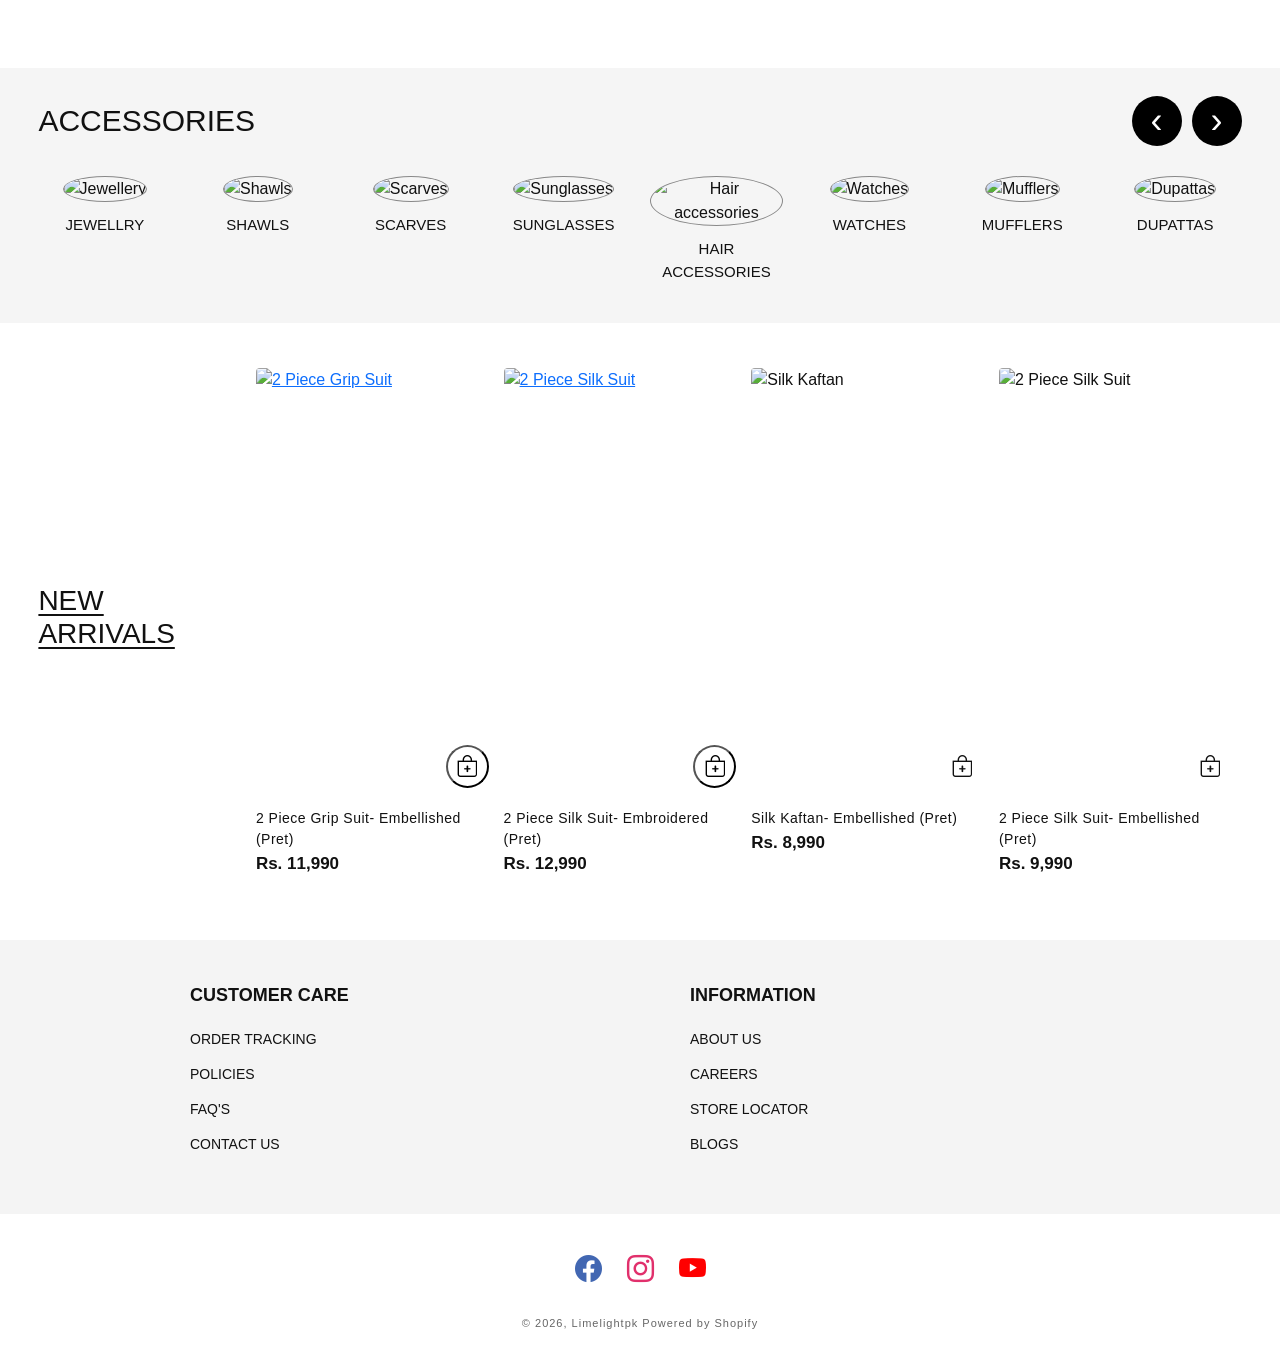
==== commit 18112480: "midterm: task 3 working cart" ====
--- a/midterm/index.html
+++ b/midterm/index.html
@@ -29,7 +29,10 @@
 <div class="right-icons">
 <i class="bi bi-search"></i>
 <i class="bi bi-person"></i>
-<i class="bi bi-bag"></i>
+<div class="cart-icon" id="cartIcon">
+    <i class="bi bi-bag"></i>
+    <span id="cartCount">0</span>
+</div>
 </div>
 
 </div>
@@ -158,6 +161,24 @@
 
 </header>
 
+<div class="mini-cart" id="miniCart">
+
+    <h2>Shopping Cart</h2>
+
+    <div id="cartItems">
+        <p>Your cart is empty.</p>
+    </div>
+
+    <div class="cart-total">
+        Total: Rs. <span id="cartTotal">0</span>
+    </div>
+
+    <a href="checkout.html" class="checkout-btn">
+        CHECKOUT
+    </a>
+
+</div>
+
 
 <main>
 
@@ -371,35 +392,47 @@
 
 <div class="arrival-products">
 
-<a href="product.html" class="product-link">
 <div class="product-card">
 
-<div class="product-image">
-<img src="images/product1.jpg" alt="2 Piece Grip Suit">
-<span class="mini-bag">
-<i class="bi bi-bag-plus"></i>
-</span>
-</div>
-
-<p>2 Piece Grip Suit- Embellished (Pret)</p>
-<h3>Rs. 11,990</h3>
+    <div class="product-image">
+
+        <a href="product.html">
+            <img src="images/product1.jpg" alt="2 Piece Grip Suit">
+        </a>
+
+        <button type="button" class="mini-bag add-to-cart">
+            <i class="bi bi-bag-plus"></i>
+        </button>
+
+    </div>
+
+    <a href="product.html" class="product-link">
+        <p class="product-name">2 Piece Grip Suit- Embellished (Pret)</p>
+        <h3 class="product-price">Rs. 11,990</h3>
+    </a>
 
 </div>
 </a>
 
 
-<a href="product.html" class="product-link">
 <div class="product-card">
 
-<div class="product-image">
-<img src="images/product2.jpg" alt="2 Piece Silk Suit">
-<span class="mini-bag">
-<i class="bi bi-bag-plus"></i>
-</span>
-</div>
-
-<p>2 Piece Silk Suit- Embroidered (Pret)</p>
-<h3>Rs. 12,990</h3>
+    <div class="product-image">
+
+        <a href="product.html">
+            <img src="images/product2.jpg" alt="2 Piece Silk Suit">
+        </a>
+
+        <button type="button" class="mini-bag add-to-cart">
+            <i class="bi bi-bag-plus"></i>
+        </button>
+
+    </div>
+
+    <a href="product.html" class="product-link">
+        <p class="product-name">2 Piece Silk Suit- Embroidered (Pret)</p>
+        <h3 class="product-price">Rs. 12,990</h3>
+    </a>
 
 </div>
 </a>
@@ -504,5 +537,6 @@
 
 <script src="https://cdn.jsdelivr.net/npm/bootstrap@5.3.3/dist/js/bootstrap.bundle.min.js"></script>
 
+<script src="script.js"></script>
 </body>
 </html>
--- a/midterm/style.css
+++ b/midterm/style.css
@@ -1117,4 +1117,172 @@
         color: black;
         text-decoration: none;
     }
+}
+
+/* MIDTERM TASK 2 */
+
+.checkout-page {
+    max-width: 1200px;
+    margin: auto;
+    padding: 40px 20px;
+}
+
+.checkout-page h1 {
+    text-align: center;
+    margin-bottom: 30px;
+}
+
+.checkout-form {
+    display: grid;
+    grid-template-columns: 1fr 1fr;
+    gap: 25px;
+}
+
+.checkout-form fieldset {
+    border: 1px solid #ccc;
+    padding: 25px;
+}
+
+.checkout-form legend {
+    font-size: 22px;
+    font-weight: bold;
+    color: hsl(70, 70%, 45%);
+}
+
+.form-row {
+    display: grid;
+    grid-template-columns: 120px 1fr;
+    gap: 10px;
+    margin-bottom: 20px;
+    align-items: center;
+}
+
+.form-row input,
+.form-row select {
+    width: 100%;
+    padding: 10px;
+    border: 1px solid #888;
+}
+
+.form-row small {
+    grid-column: 2;
+}
+
+.checkout-button {
+    grid-column: 1 / -1;
+    width: 100%;
+    padding: 15px;
+    border: none;
+    background: black;
+    color: white;
+}
+
+
+/* invalid field after user interaction */
+
+.form-row input:user-invalid,
+.form-row select:user-invalid {
+    border: 2px solid red;
+}
+
+
+@media (max-width: 609px) {
+
+    .checkout-form {
+        grid-template-columns: 1fr;
+    }
+
+    .form-row {
+        grid-template-columns: 1fr;
+    }
+
+    .form-row small {
+        grid-column: 1;
+    }
+
+    .checkout-button {
+        grid-column: 1;
+    }
+}
+.checkout-link {
+    color: white;
+}
+/* MIDTERM TASK 3 */
+
+.cart-icon {
+    position: relative;
+    cursor: pointer;
+}
+
+#cartCount {
+    position: absolute;
+    top: -8px;
+    right: -10px;
+    background: hsl(70, 70%, 45%);
+    color: white;
+    border-radius: 50%;
+    min-width: 18px;
+    height: 18px;
+    font-size: 11px;
+    display: flex;
+    align-items: center;
+    justify-content: center;
+}
+
+.mini-cart {
+    display: none;
+    position: absolute;
+    top: 55px;
+    right: 20px;
+    width: 350px;
+    background: white;
+    color: black;
+    padding: 20px;
+    z-index: 3000;
+    box-shadow: 0 4px 12px rgba(0,0,0,0.3);
+}
+
+.mini-cart.show-cart {
+    display: block;
+}
+
+.mini-cart h2 {
+    font-size: 22px;
+    margin-bottom: 15px;
+}
+
+.cart-item {
+    display: flex;
+    justify-content: space-between;
+    gap: 10px;
+    padding: 10px 0;
+    border-bottom: 1px solid #ddd;
+}
+
+.cart-item button {
+    border: none;
+    background: black;
+    color: white;
+    padding: 5px 8px;
+}
+
+.cart-total {
+    font-weight: bold;
+    margin: 15px 0;
+}
+
+.checkout-btn {
+    display: block;
+    background: black;
+    color: white;
+    text-decoration: none;
+    text-align: center;
+    padding: 12px;
+}
+
+@media (max-width: 609px) {
+    .mini-cart {
+        width: 90%;
+        right: 5%;
+    }
 }
